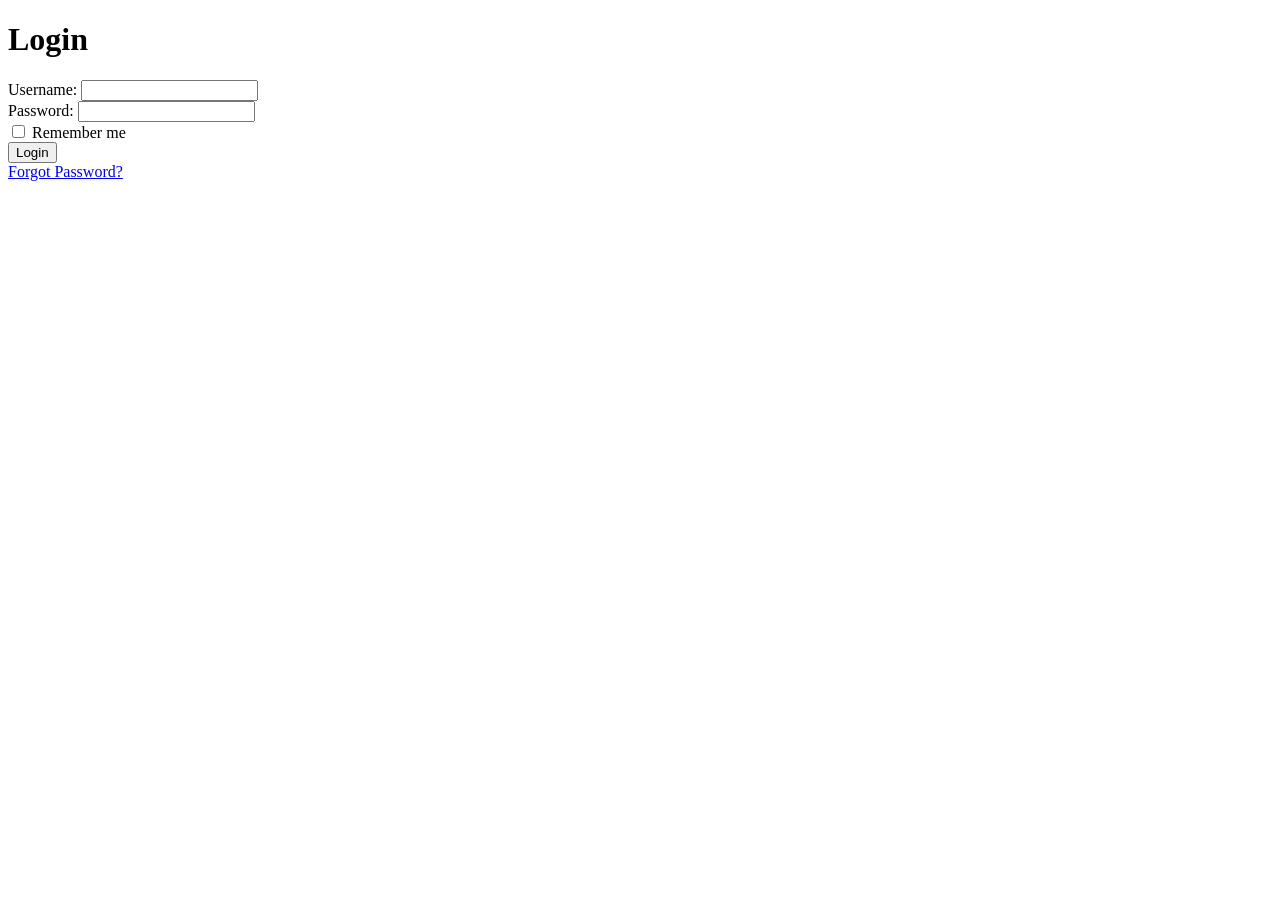
==== index.html @ 3cc0fc70 "Add basic login page" ====
<!DOCTYPE html>
<html lang="en">
<head>
    <meta charset="UTF-8">
    <meta name="viewport" content="width=device-width, initial-scale=1.0">
    <title>Login Page</title>
</head>
<body>
    <div class="container">
        <h1>Login</h1>
        <form action="#" method="post">
            <div class="form-group">
                <label for="username">Username:</label>
                <input type="text" id="username" name="username" required>
            </div>
            <div class="form-group">
                <label for="password">Password:</label>
                <input type="password" id="password" name="password" required>
            </div>
            <div class="form-group">
                <input type="checkbox" id="remember" name="remember">
                <label for="remember">Remember me</label>
            </div>
            <button type="submit">Login</button>
        </form>
        <div class="forgot-password">
            <a href="#">Forgot Password?</a>
        </div>
    </div>
</body>
</html>
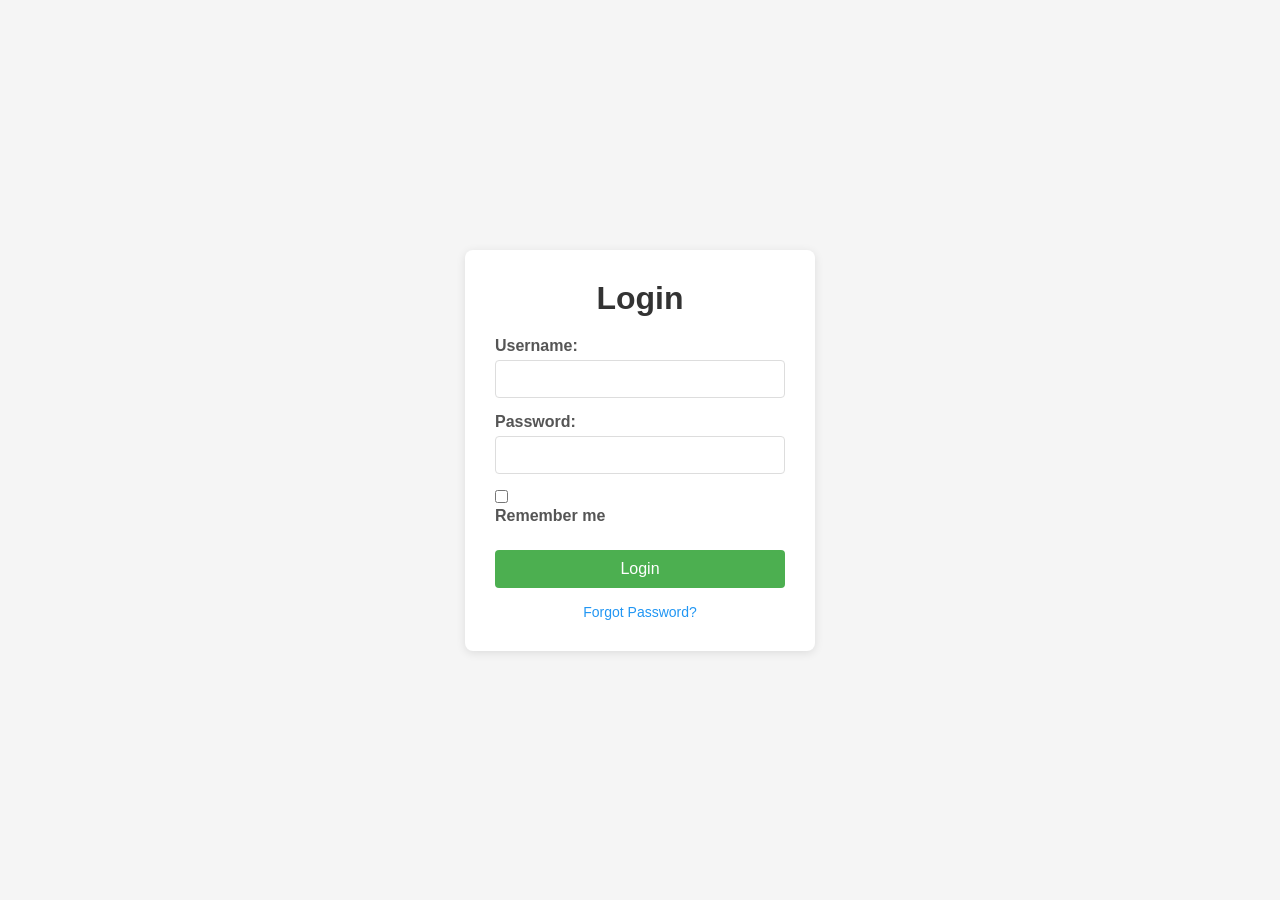
==== commit 13ea582b: "Update HTML to link CSS" ====
--- a/index.html
+++ b/index.html
@@ -4,6 +4,7 @@
     <meta charset="UTF-8">
     <meta name="viewport" content="width=device-width, initial-scale=1.0">
     <title>Login Page</title>
+    <link rel="stylesheet" href="styles.css">
 </head>
 <body>
     <div class="container">
--- a/styles.css
+++ b/styles.css
@@ -0,0 +1,83 @@
+* {
+    box-sizing: border-box;
+    margin: 0;
+    padding: 0;
+    font-family: Arial, sans-serif;
+}
+
+body {
+    background-color: #f5f5f5;
+    display: flex;
+    justify-content: center;
+    align-items: center;
+    height: 100vh;
+}
+
+.container {
+    background-color: white;
+    padding: 30px;
+    border-radius: 8px;
+    box-shadow: 0 2px 10px rgba(0, 0, 0, 0.1);
+    width: 350px;
+}
+
+h1 {
+    text-align: center;
+    margin-bottom: 20px;
+    color: #333;
+}
+
+.form-group {
+    margin-bottom: 15px;
+}
+
+label {
+    display: block;
+    margin-bottom: 5px;
+    font-weight: bold;
+    color: #555;
+}
+
+input[type="text"],
+input[type="password"] {
+    width: 100%;
+    padding: 10px;
+    border: 1px solid #ddd;
+    border-radius: 4px;
+    font-size: 14px;
+}
+
+input[type="checkbox"] {
+    margin-right: 5px;
+}
+
+button {
+    width: 100%;
+    padding: 10px;
+    background-color: #4CAF50;
+    color: white;
+    border: none;
+    border-radius: 4px;
+    cursor: pointer;
+    font-size: 16px;
+    margin-top: 10px;
+}
+
+button:hover {
+    background-color: #45a049;
+}
+
+.forgot-password {
+    text-align: center;
+    margin-top: 15px;
+}
+
+.forgot-password a {
+    color: #2196F3;
+    text-decoration: none;
+    font-size: 14px;
+}
+
+.forgot-password a:hover {
+    text-decoration: underline;
+}
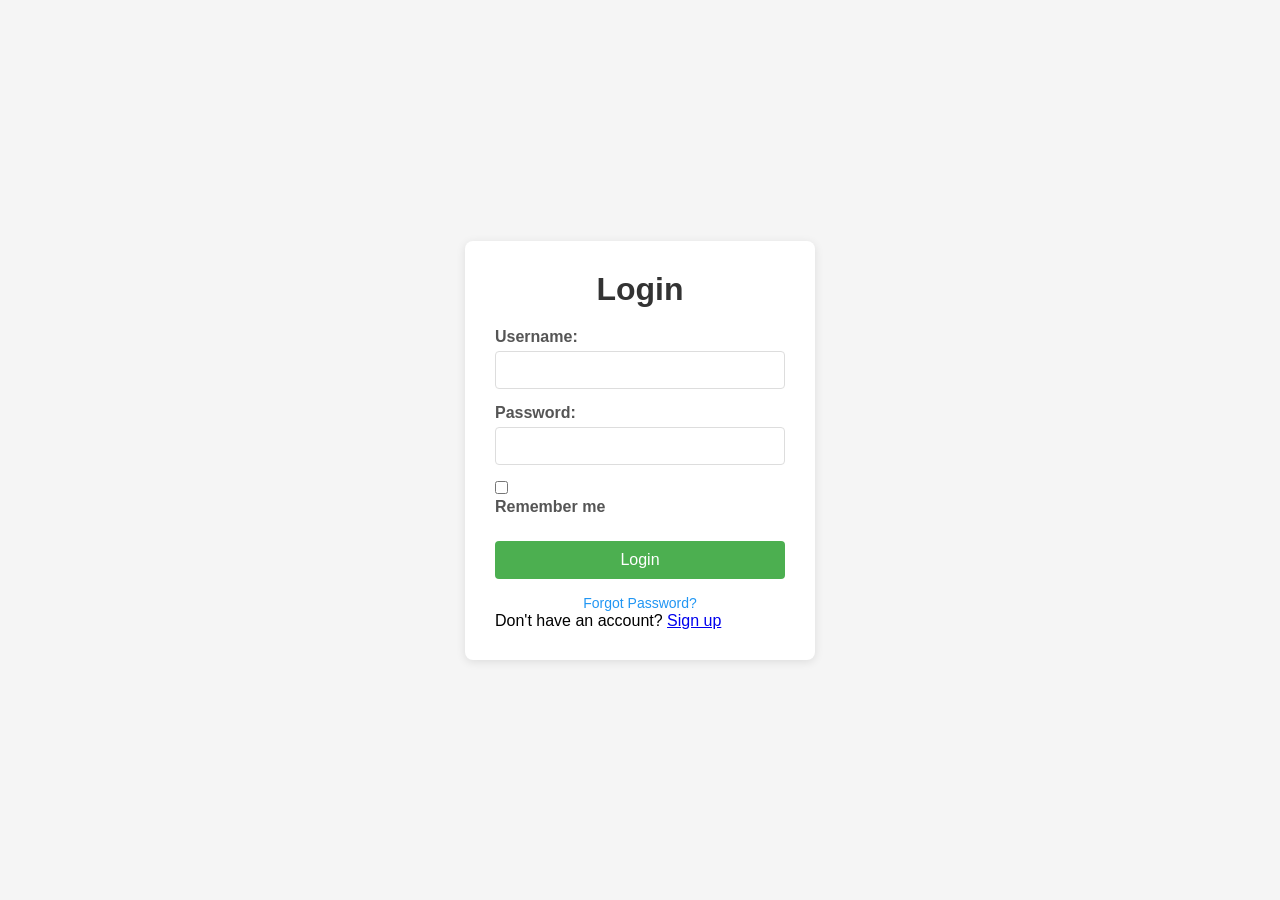
==== commit cc58de14: "Add sign up link to login page" ====
--- a/index.html
+++ b/index.html
@@ -27,6 +27,9 @@
         <div class="forgot-password">
             <a href="#">Forgot Password?</a>
         </div>
+        <div class="signup-link">
+            <p>Don't have an account? <a href="signup.html">Sign up</a></p>
+        </div>
     </div>
 </body>
 </html>
